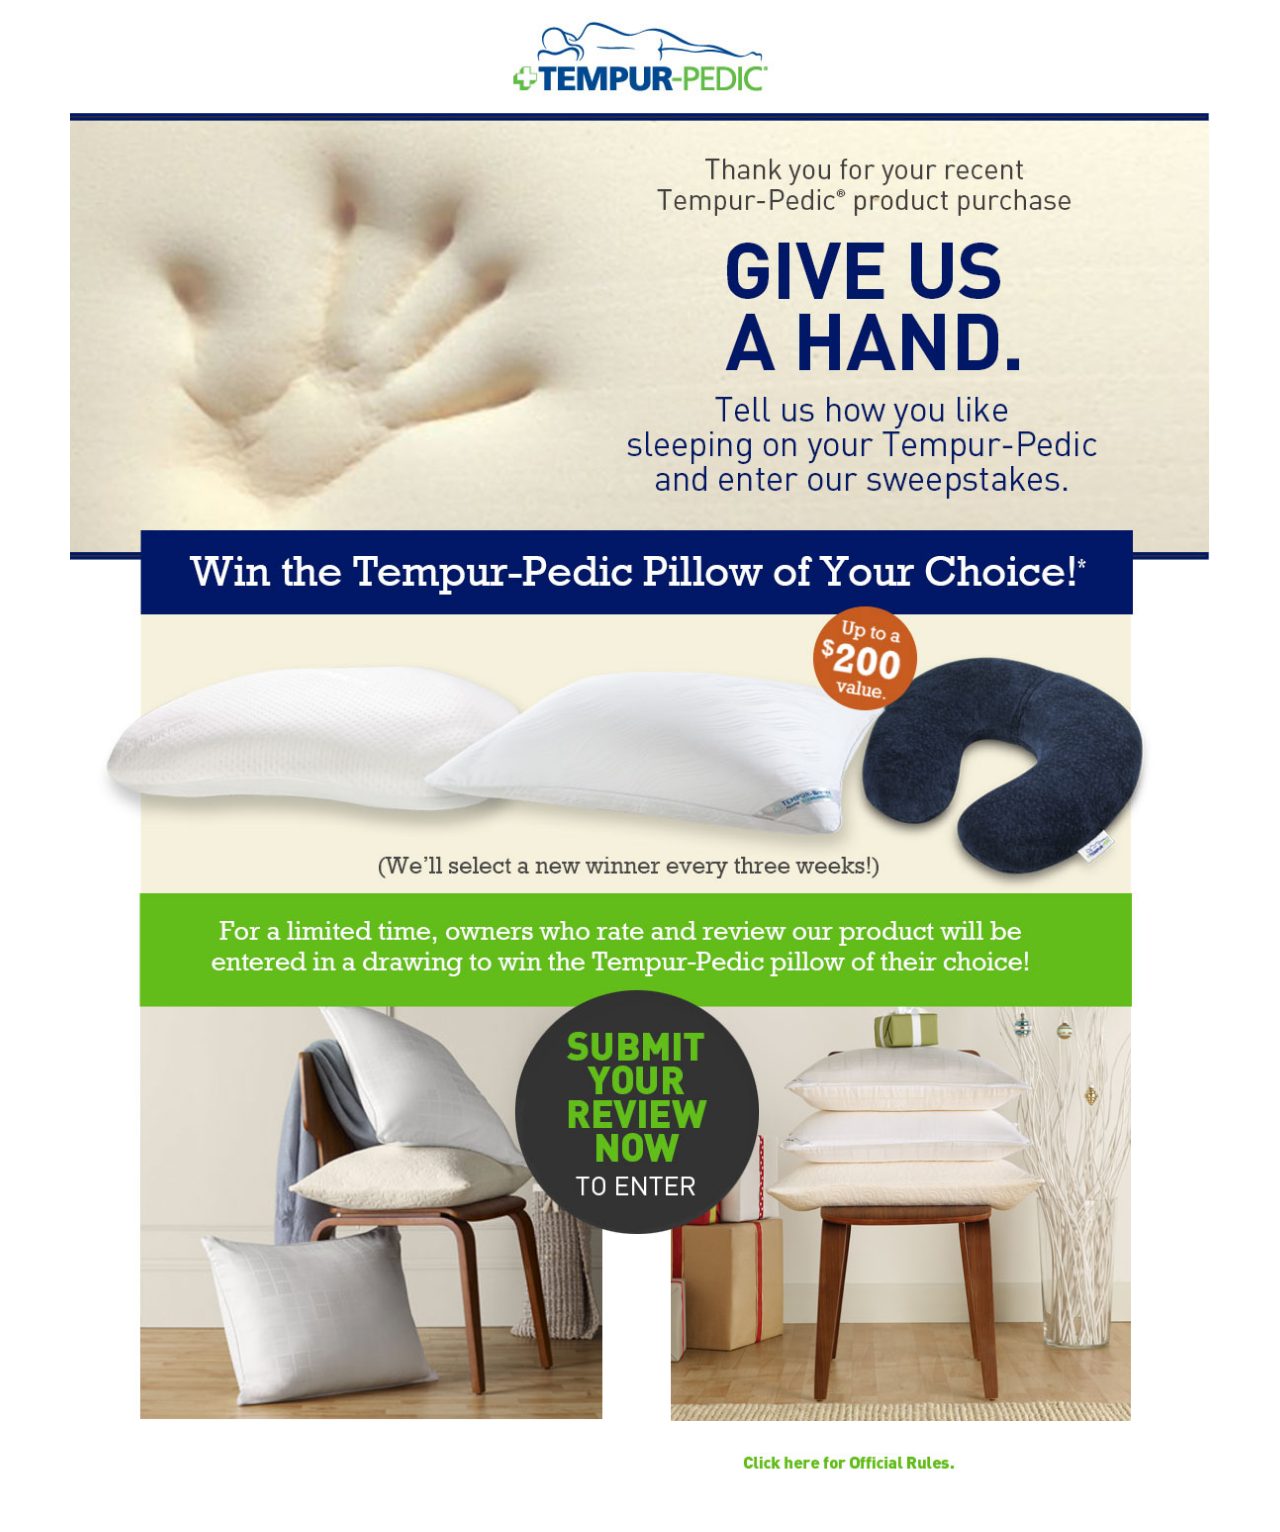
==== index.html @ d4872542 "First Commit" ====
<!DOCTYPE html>
<html lang="en">
  <head>
    <meta charset="utf-8">
    <meta http-equiv="X-UA-Compatible" content="IE=edge">
    <meta name="viewport" content="width=device-width, initial-scale=1">
    <meta name="description" content="">
    <meta name="author" content="">
<!--     <link rel="icon" href="../../favicon.ico"> -->

    <title>TempurPedic</title>

    <!-- Bootstrap core CSS -->
    <link href="assets/css/bootstrap.min.css" rel="stylesheet">
    <link href="assets/css/custom.css" rel="stylesheet">

    <!-- HTML5 shim and Respond.js IE8 support of HTML5 elements and media queries -->
    <!--[if lt IE 9]>
      <script src="https://oss.maxcdn.com/html5shiv/3.7.2/html5shiv.min.js"></script>
      <script src="https://oss.maxcdn.com/respond/1.4.2/respond.min.js"></script>
    <![endif]-->
    
   
  </head>

  <body>

<!--
    <div class="navbar navbar-inverse navbar-fixed-top" role="navigation">
      <div class="container">
        <div class="navbar-header">
          <button type="button" class="navbar-toggle collapsed" data-toggle="collapse" data-target=".navbar-collapse">
            <span class="sr-only">Toggle navigation</span>
            <span class="icon-bar"></span>
            <span class="icon-bar"></span>
            <span class="icon-bar"></span>
          </button>
          <a class="navbar-brand" href="#">Project name</a>
        </div>
        <div class="collapse navbar-collapse">
          <ul class="nav navbar-nav">
            <li class="active"><a href="#">Home</a></li>
            <li><a href="#about">About</a></li>
            <li><a href="#contact">Contact</a></li>
          </ul>
        </div>
      </div>
    </div>
-->

    <div class="container">
    
<!--
    	<div class="headlogo">
    		<img class="logo" src="assets/images/TempurPedicLogo280.jpg" alt="TempurPedicLogo280" />
    	</div>
-->
    	
    	






<table  border="0" cellpadding="0" cellspacing="0">
	<tr>
		<td colspan="3">
			<img src="images/Tempurpedic-Index_01.jpg"  alt=""></td>
	</tr>
	<tr>
		<td colspan="3">
			<img src="images/Tempurpedic-Index_03.jpg"  alt=""></td>
	</tr>
	<tr>
		<td colspan="3">
			<img src="images/Tempurpedic-Index_04.jpg"  alt=""></td>
	</tr>
	<tr>
		<td rowspan="3">
			<img src="images/redux_04.jpg" alt=""></td>
		<td>
			<img src="images/redux_05.jpg"  alt=""></td>
		<td rowspan="3">
			<img src="images/Tempurpedic-Index_06.jpg"  alt=""></td>
	</tr>
	<tr>
		<td>
			<img src="images/redux_07.jpg"  alt=""></td>
	</tr>
	<tr>
		<td>
			<img src="images/redux_08.png"  alt=""></td>
	</tr>
	<tr>
		<td colspan="3">
			<img src="images/redux_09.jpg"  alt=""></td>
	</tr>
</table>



















<!--
<div class="table-responsive">
  <table class="table">
-->
    	
    	
<!--
    	
    	<div>
    		<img class="testhand" src="assets/images/hand.jpg" alt="hand" />
    	</div>
    	<div class ="givehandbg">
    	<div class="col-lg-4"></div>
    	<div class="col-lg-4"></div>
    	<div class="col-lg-4">
	    	<p class="thankyou">Thank you for your recent Tempur-Pedic® product purchase.</p>
    	</div>
    	</div>

      <div class="starter-template">
        <h1>Bootstrap starter template</h1>
        <p class="lead">Use this document as a way to quickly start any new project.<br> All you get is this text and a mostly barebones HTML document.</p>
      </div>
-->

    </div><!-- /.container -->


    <!-- Bootstrap core JavaScript
    ================================================== -->
    <!-- Placed at the end of the document so the pages load faster -->
    <script src="https://ajax.googleapis.com/ajax/libs/jquery/1.11.1/jquery.min.js"></script>
    <script src="assets/js/bootstrap.min.js"></script>
    <!-- IE10 viewport hack for Surface/desktop Windows 8 bug -->
    <script src="assets/js/ie10-viewport-bug-workaround.js"></script>
  </body>
</html>
---- assets/css/custom.css ----
/*! normalize.css v3.0.1 | MIT License | git.io/normalize */

IMG.logo {
    margin-left: auto;
    margin-right: auto;
    display: block;
	max-width: 497px;
    width: 100%;
}

.givehandbg {
/*
	background-image: url(../images/hand.jpg);
	background-repeat: no-repeat;
	background-position: center center;
	-webkit-background-size: cover;
    -moz-background-size: cover;
    -o-background-size: cover; 
    background-size: cover; 
*/
    
  background: url(../images/hand.jpg) no-repeat center center fixed; 
  -webkit-background-size: cover;
  -moz-background-size: cover;
  -o-background-size: cover;
  background-size: cover;
}

.thankyou p {
	color: #001867; /* text color */
	font-family: "DINPro";
	font-size: 35px;
}

.testhand {
	width: 100%;
}

td img {
	width: 100%;
	display: table;
}

table td { font-size: 0px; }

border: 3px solid #001767; /* stroke */
background-color: #333; /* layer fill content */
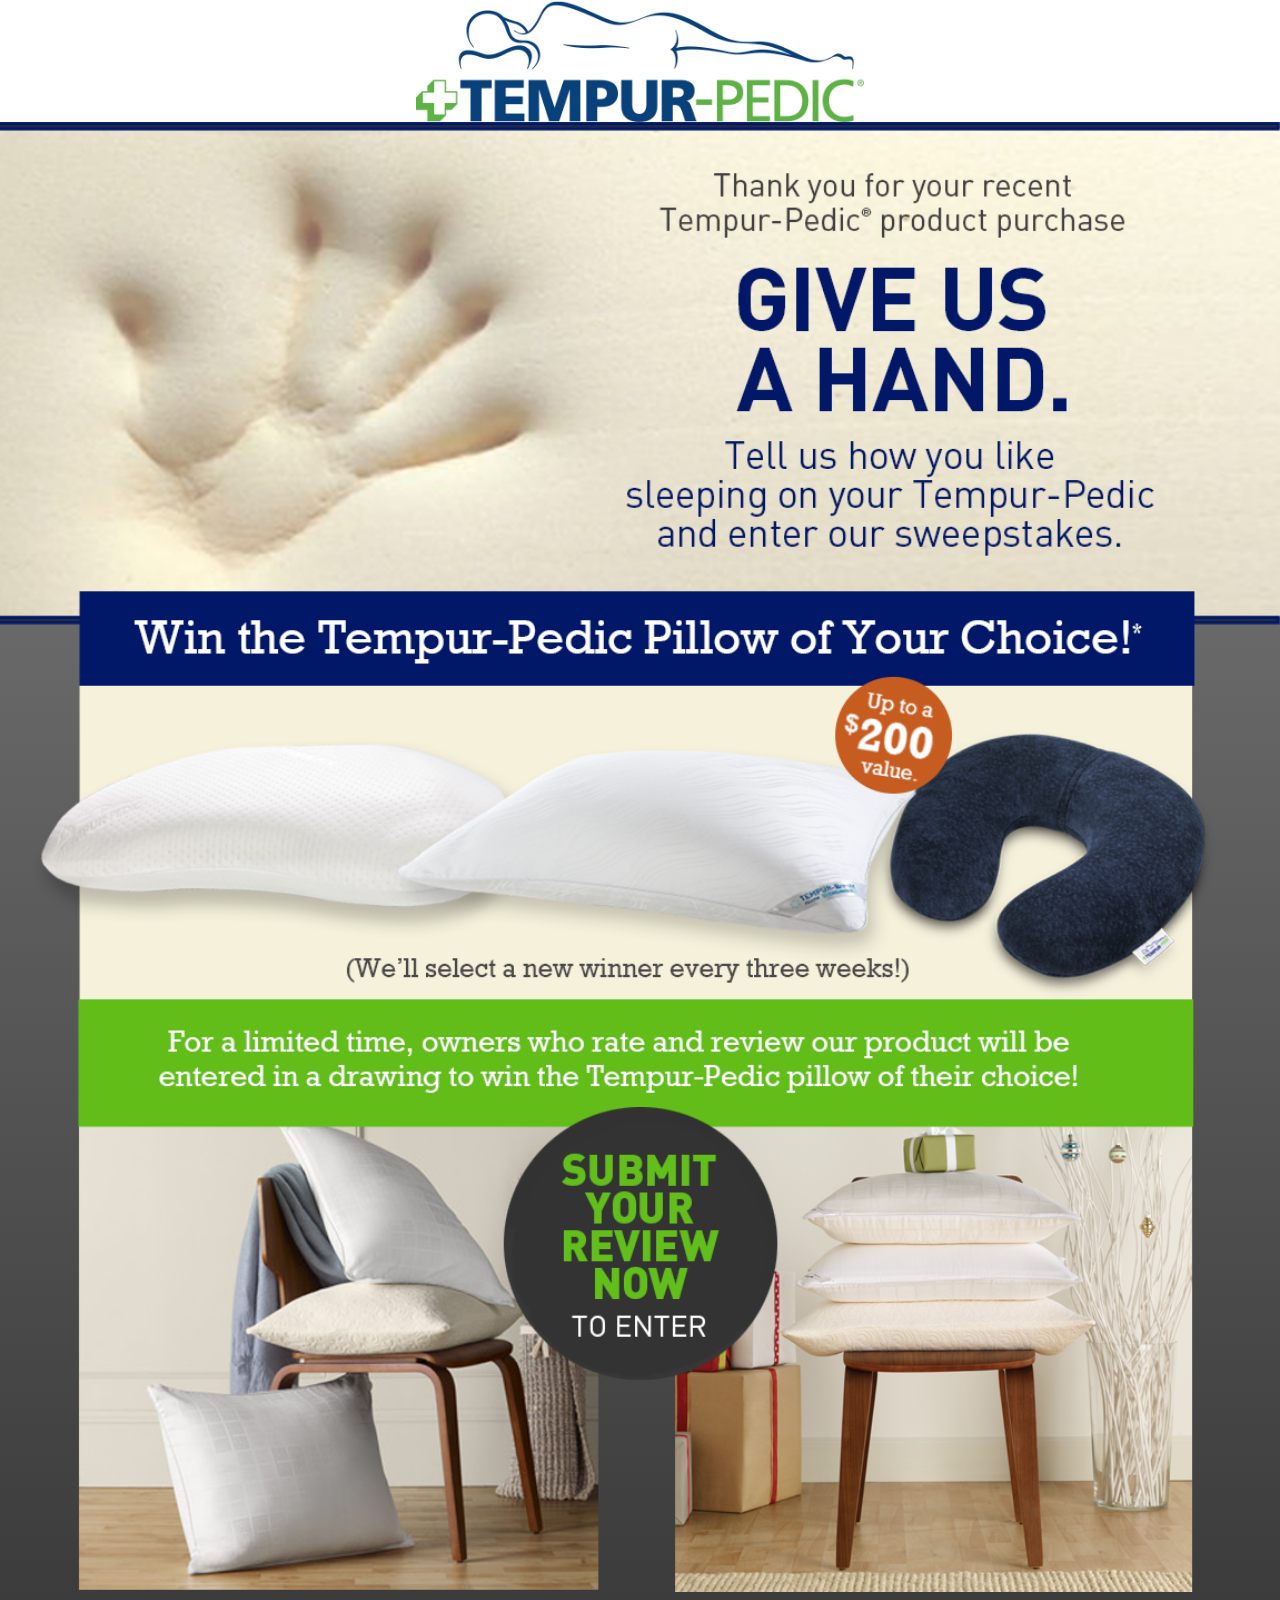
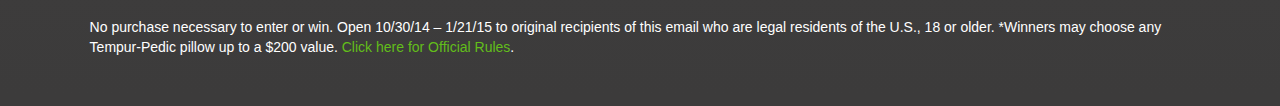
==== commit dc0b59ca: "looks good, 3rd commit" ====
--- a/index.html
+++ b/index.html
@@ -48,98 +48,31 @@
     </div>
 -->
 
-    <div class="container">
+    <div class="container">        
     
-<!--
     	<div class="headlogo">
     		<img class="logo" src="assets/images/TempurPedicLogo280.jpg" alt="TempurPedicLogo280" />
     	</div>
--->
     	
-    	
+		<div class="row-fluid">
+			<div class="col-xs-12">
+				<div class="mainsection">
+						<img class="mainsectionimage" src="assets/images/mainsection.png" alt="mainsection">
+						<a href="#"><img class="submitbutton" src="assets/images/submit3.png" alt="submit"></a>
+				</div>
+			</div>
+			
+			<div class="col-xs-12">
+				<div class="fineprint">
+					<p class="nittygritty">No purchase necessary to enter or win.  Open 10/30/14 – 1/21/15 to original recipients of this email who are legal residents of the U.S., 18 or older. &#42;Winners may choose any Tempur-Pedic pillow up to a &#36;200 value. <a href="#">Click here for Official Rules</a>.</p>
+				</div>
+			</div>
+
+		</div>
+		
 
 
 
-
-
-
-<table  border="0" cellpadding="0" cellspacing="0">
-	<tr>
-		<td colspan="3">
-			<img src="images/Tempurpedic-Index_01.jpg"  alt=""></td>
-	</tr>
-	<tr>
-		<td colspan="3">
-			<img src="images/Tempurpedic-Index_03.jpg"  alt=""></td>
-	</tr>
-	<tr>
-		<td colspan="3">
-			<img src="images/Tempurpedic-Index_04.jpg"  alt=""></td>
-	</tr>
-	<tr>
-		<td rowspan="3">
-			<img src="images/redux_04.jpg" alt=""></td>
-		<td>
-			<img src="images/redux_05.jpg"  alt=""></td>
-		<td rowspan="3">
-			<img src="images/Tempurpedic-Index_06.jpg"  alt=""></td>
-	</tr>
-	<tr>
-		<td>
-			<img src="images/redux_07.jpg"  alt=""></td>
-	</tr>
-	<tr>
-		<td>
-			<img src="images/redux_08.png"  alt=""></td>
-	</tr>
-	<tr>
-		<td colspan="3">
-			<img src="images/redux_09.jpg"  alt=""></td>
-	</tr>
-</table>
-
-
-
-
-
-
-
-
-
-
-
-
-
-
-
-
-
-
-
-<!--
-<div class="table-responsive">
-  <table class="table">
--->
-    	
-    	
-<!--
-    	
-    	<div>
-    		<img class="testhand" src="assets/images/hand.jpg" alt="hand" />
-    	</div>
-    	<div class ="givehandbg">
-    	<div class="col-lg-4"></div>
-    	<div class="col-lg-4"></div>
-    	<div class="col-lg-4">
-	    	<p class="thankyou">Thank you for your recent Tempur-Pedic® product purchase.</p>
-    	</div>
-    	</div>
-
-      <div class="starter-template">
-        <h1>Bootstrap starter template</h1>
-        <p class="lead">Use this document as a way to quickly start any new project.<br> All you get is this text and a mostly barebones HTML document.</p>
-      </div>
--->
 
     </div><!-- /.container -->
 
--- a/assets/css/custom.css
+++ b/assets/css/custom.css
@@ -5,7 +5,11 @@
     margin-right: auto;
     display: block;
 	max-width: 497px;
-    width: 100%;
+    width: 35%;
+}
+
+.headlogo {
+	background: white;
 }
 
 .givehandbg {
@@ -43,5 +47,101 @@
 
 table td { font-size: 0px; }
 
-border: 3px solid #001767; /* stroke */
-background-color: #333; /* layer fill content */+.mainsectionimage {
+	width:100%;
+	background: rgb(128,128,128); /* Old browsers */
+	background: -moz-linear-gradient(top,  rgba(128,128,128,1) 0%, rgba(61,60,60,1) 100%); /* FF3.6+ */
+	background: -webkit-gradient(linear, left top, left bottom, color-stop(0%,rgba(128,128,128,1)), color-stop(100%,rgba(61,60,60,1))); /* Chrome,Safari4+ */
+	background: -webkit-linear-gradient(top,  rgba(128,128,128,1) 0%,rgba(61,60,60,1) 100%); /* Chrome10+,Safari5.1+ */
+	background: -o-linear-gradient(top,  rgba(128,128,128,1) 0%,rgba(61,60,60,1) 100%); /* Opera 11.10+ */
+	background: -ms-linear-gradient(top,  rgba(128,128,128,1) 0%,rgba(61,60,60,1) 100%); /* IE10+ */
+	background: linear-gradient(to bottom,  rgba(128,128,128,1) 0%,rgba(61,60,60,1) 100%); /* W3C */
+	filter: progid:DXImageTransform.Microsoft.gradient( startColorstr='#808080', endColorstr='#3d3c3c',GradientType=0 ); /* IE6-9 */
+}
+
+.submitbutton {
+	width: 100%;
+    position:absolute;
+    left:0;
+    top:67%;
+}
+
+
+.submit {
+	display: block;
+    position: relative;
+	margin: auto;
+	top: 20%;
+	}
+	
+.fineprint {
+	background: rgb(61,60,60); /* Old browsers */
+	background: -moz-linear-gradient(top,  rgba(61,60,60,1) 0%, rgba(60,59,59,1) 100%); /* FF3.6+ */
+	background: -webkit-gradient(linear, left top, left bottom, color-stop(0%,rgba(61,60,60,1)), color-stop(100%,rgba(60,59,59,1))); /* Chrome,Safari4+ */
+	background: -webkit-linear-gradient(top,  rgba(61,60,60,1) 0%,rgba(60,59,59,1) 100%); /* Chrome10+,Safari5.1+ */
+	background: -o-linear-gradient(top,  rgba(61,60,60,1) 0%,rgba(60,59,59,1) 100%); /* Opera 11.10+ */
+	background: -ms-linear-gradient(top,  rgba(61,60,60,1) 0%,rgba(60,59,59,1) 100%); /* IE10+ */
+	background: linear-gradient(to bottom,  rgba(61,60,60,1) 0%,rgba(60,59,59,1) 100%); /* W3C */
+	filter: progid:DXImageTransform.Microsoft.gradient( startColorstr='#3d3c3c', endColorstr='#3c3b3b',GradientType=0 ); /* IE6-9 */
+}
+
+.nittygritty {
+	padding:2% 7% 3%;
+	color: white;
+}	
+
+a {
+	color: #62be1a;
+}
+
+a:hover, a:active, a:focus {
+	color: #6fd51f;
+}
+
+.container {
+	width: 100%;
+	padding: 0px;
+}
+
+.col-xs-12 {
+	padding: 0px;
+}
+
+body {
+	background: #3c3b3b;
+}
+	
+    /* Custom, iPhone Retina */ 
+    @media only screen and (min-width : 320px) {
+		body {
+			font-size: 10px;
+		}
+    }
+
+    /* Extra Small Devices, Phones */ 
+    @media only screen and (min-width : 480px) {
+		body {
+			font-size: 10px;
+		}
+    }
+
+    /* Small Devices, Tablets */
+    @media only screen and (min-width : 768px) {
+		body {
+			font-size: 12px;
+		}
+    }
+
+    /* Medium Devices, Desktops */
+    @media only screen and (min-width : 992px) {
+		body {
+			font-size: 14px;
+		}
+    }
+
+    /* Large Devices, Wide Screens */
+    @media only screen and (min-width : 1200px) {
+		body {
+			font-size: 14px;
+		}
+    }